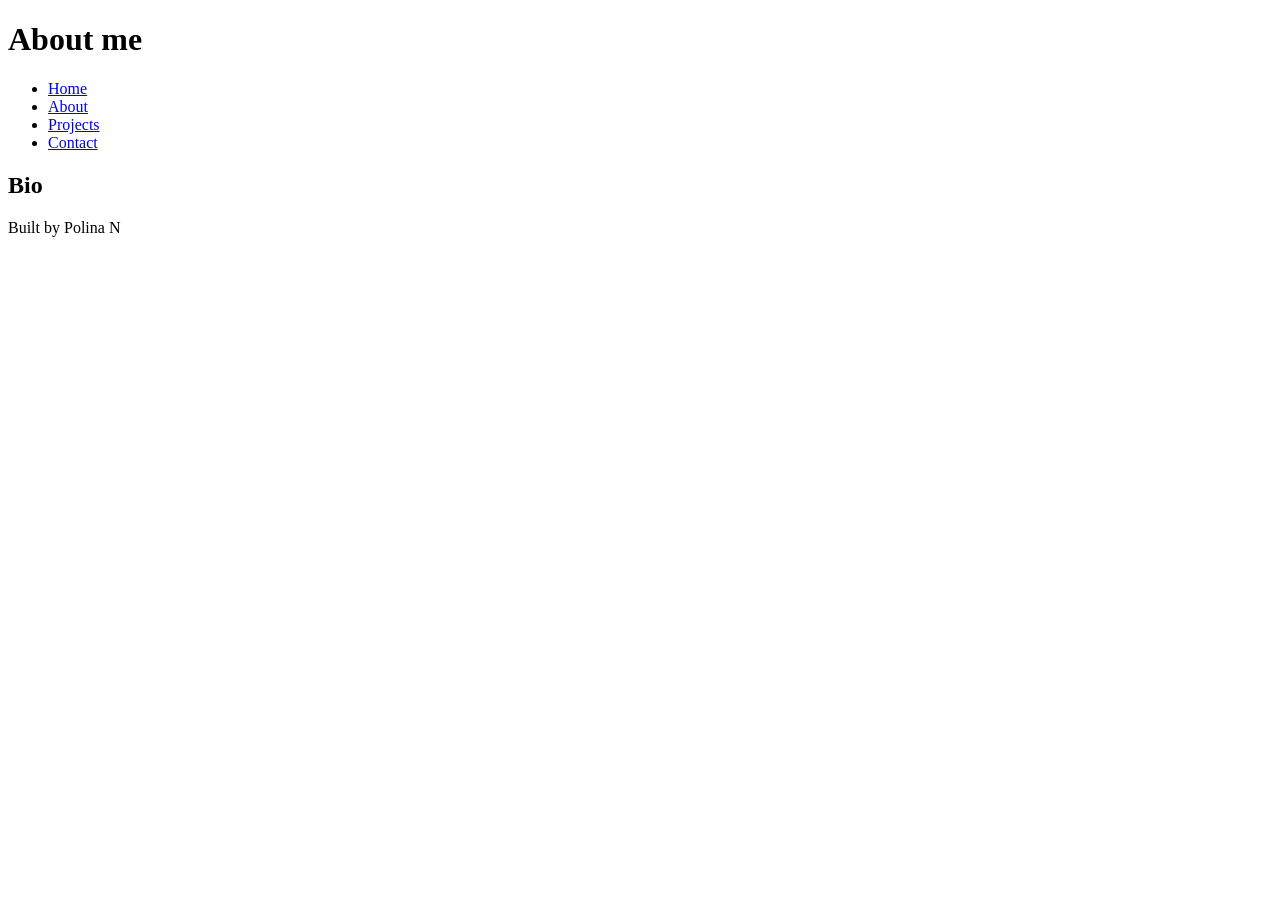
==== about.html @ 495b772e "html basics" ====
<!DOCTYPE html>
<html lang="en">
<head>
    <meta charset="UTF-8">
    <meta name="viewport" content="width=device-width, initial-scale=1.0">
    <title>About me</title>
</head>
<body>
    <header>
        <h1>About me</h1>
    </header>

    <nav>
         <ul>
            <li><a href="index.html">Home</a></li>
            <li><a href="about.html">About</a></li>
            <li><a href="projects.html">Projects</a></li>
            <li><a href="contact.html">Contact</a></li>
        </ul>
    </nav>

    <main>
        <section>
            <h2>Bio</h2>
        </section>
    </main>

    <footer>
        <p>Built by Polina N</p>
    </footer>
    
</body>
</html>
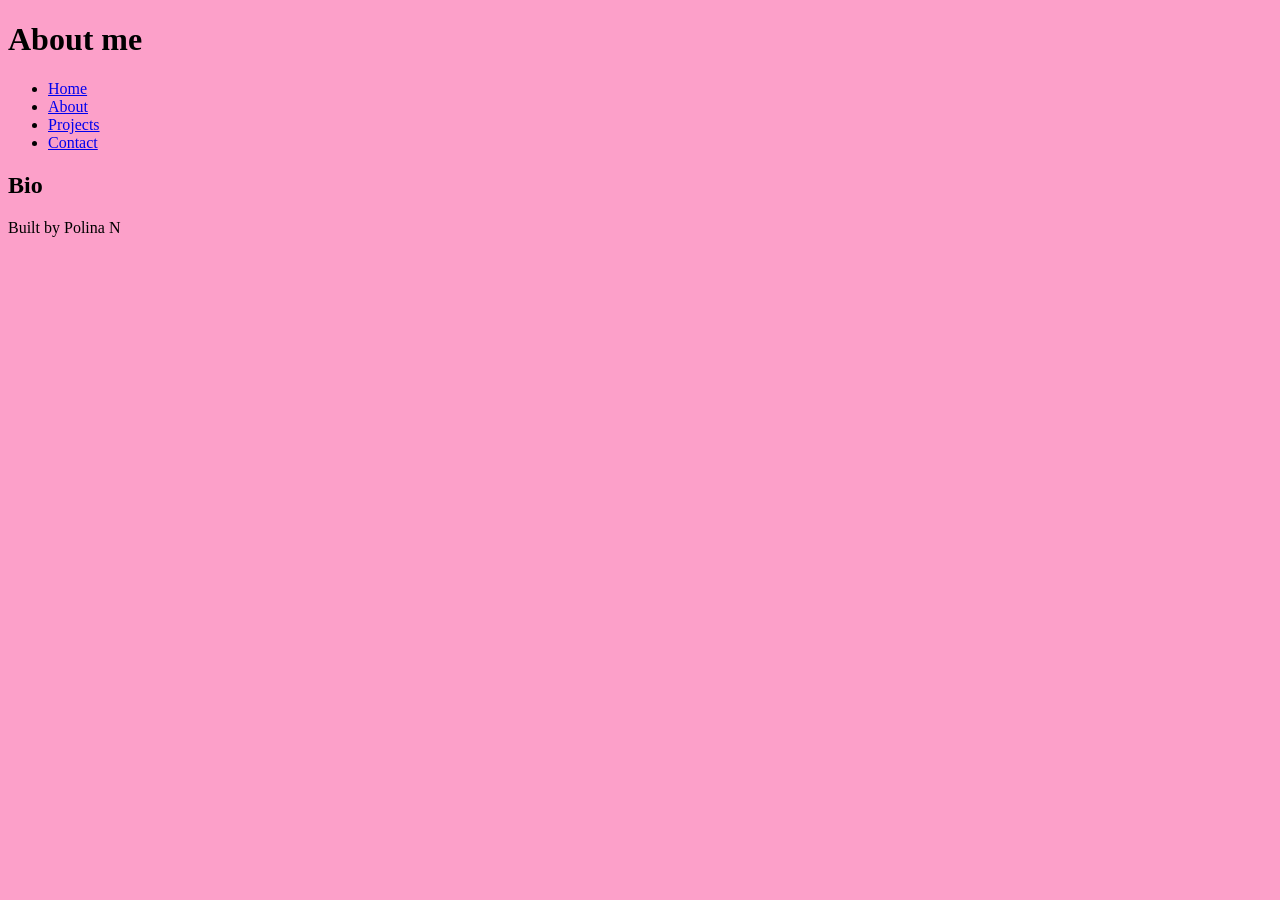
==== commit 30596f2b: "CSS and more content for html" ====
--- a/about.html
+++ b/about.html
@@ -3,6 +3,7 @@
 <head>
     <meta charset="UTF-8">
     <meta name="viewport" content="width=device-width, initial-scale=1.0">
+    <link rel="stylesheet" href="style.css">
     <title>About me</title>
 </head>
 <body>
--- a/style.css
+++ b/style.css
@@ -0,0 +1,11 @@
+/* CSS by Polina Namakanova */
+/* Color Palette
+black= #000000
+pink= #FCA0C9
+gray= #1E1E1E
+*/
+
+/* GLOBAL (base) MOBILE FIRST */
+body {
+    background-color: #fca0c9;
+}
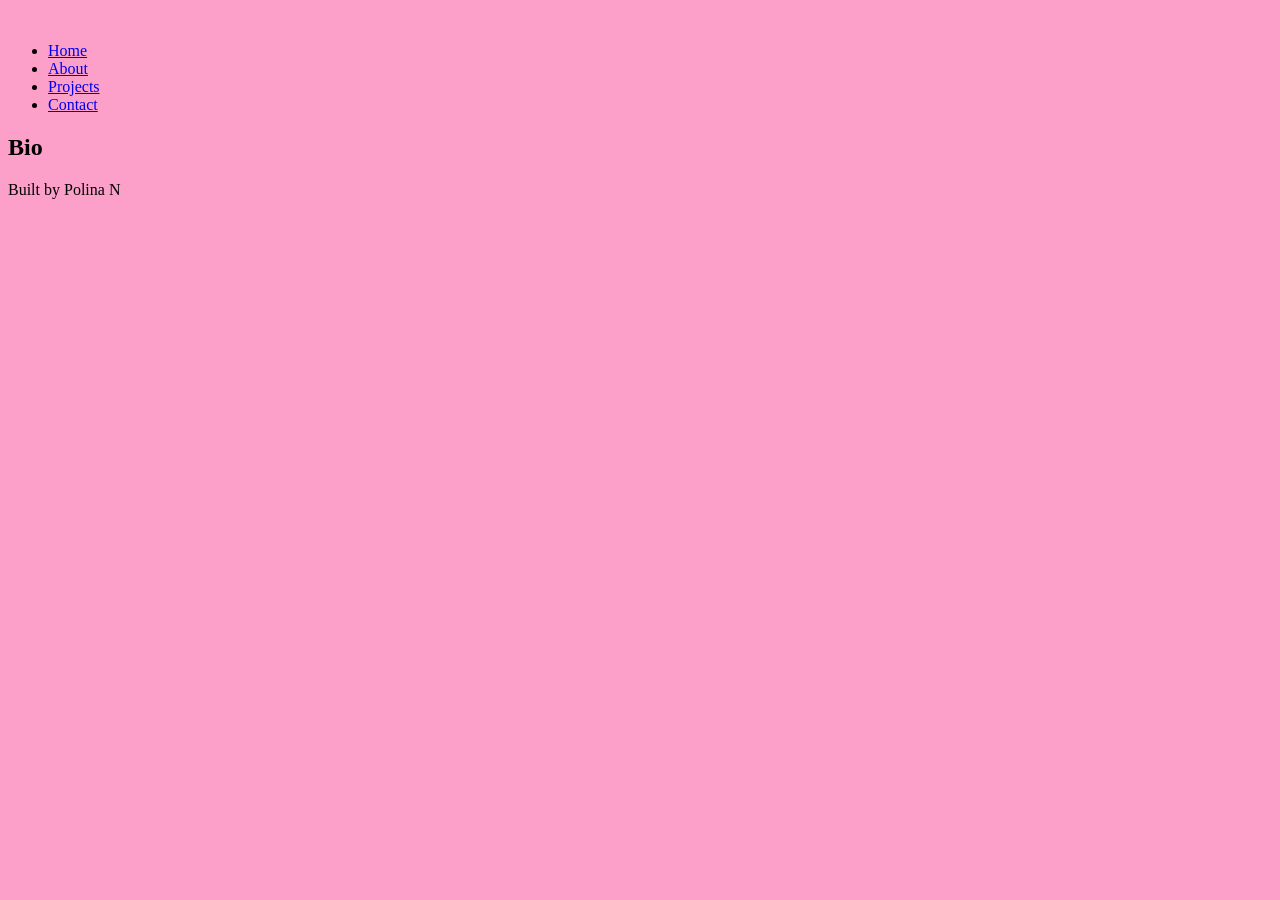
==== commit 0fcd5af0: "html structures Overall structure of all HTML pages and development of the main page" ====
--- a/about.html
+++ b/about.html
@@ -8,17 +8,17 @@
 </head>
 <body>
     <header>
-        <h1>About me</h1>
+        <div class="logo"></div><img src="" alt="">
+        <nav>
+            <ul>
+                <li><a href="index.html">Home</a></li>
+                <li><a href="about.html">About</a></li>
+                <li><a href="projects.html">Projects</a></li>
+                <li><a href="contact.html">Contact</a></li>
+            </ul>
+        </nav>
     </header>
 
-    <nav>
-         <ul>
-            <li><a href="index.html">Home</a></li>
-            <li><a href="about.html">About</a></li>
-            <li><a href="projects.html">Projects</a></li>
-            <li><a href="contact.html">Contact</a></li>
-        </ul>
-    </nav>
 
     <main>
         <section>
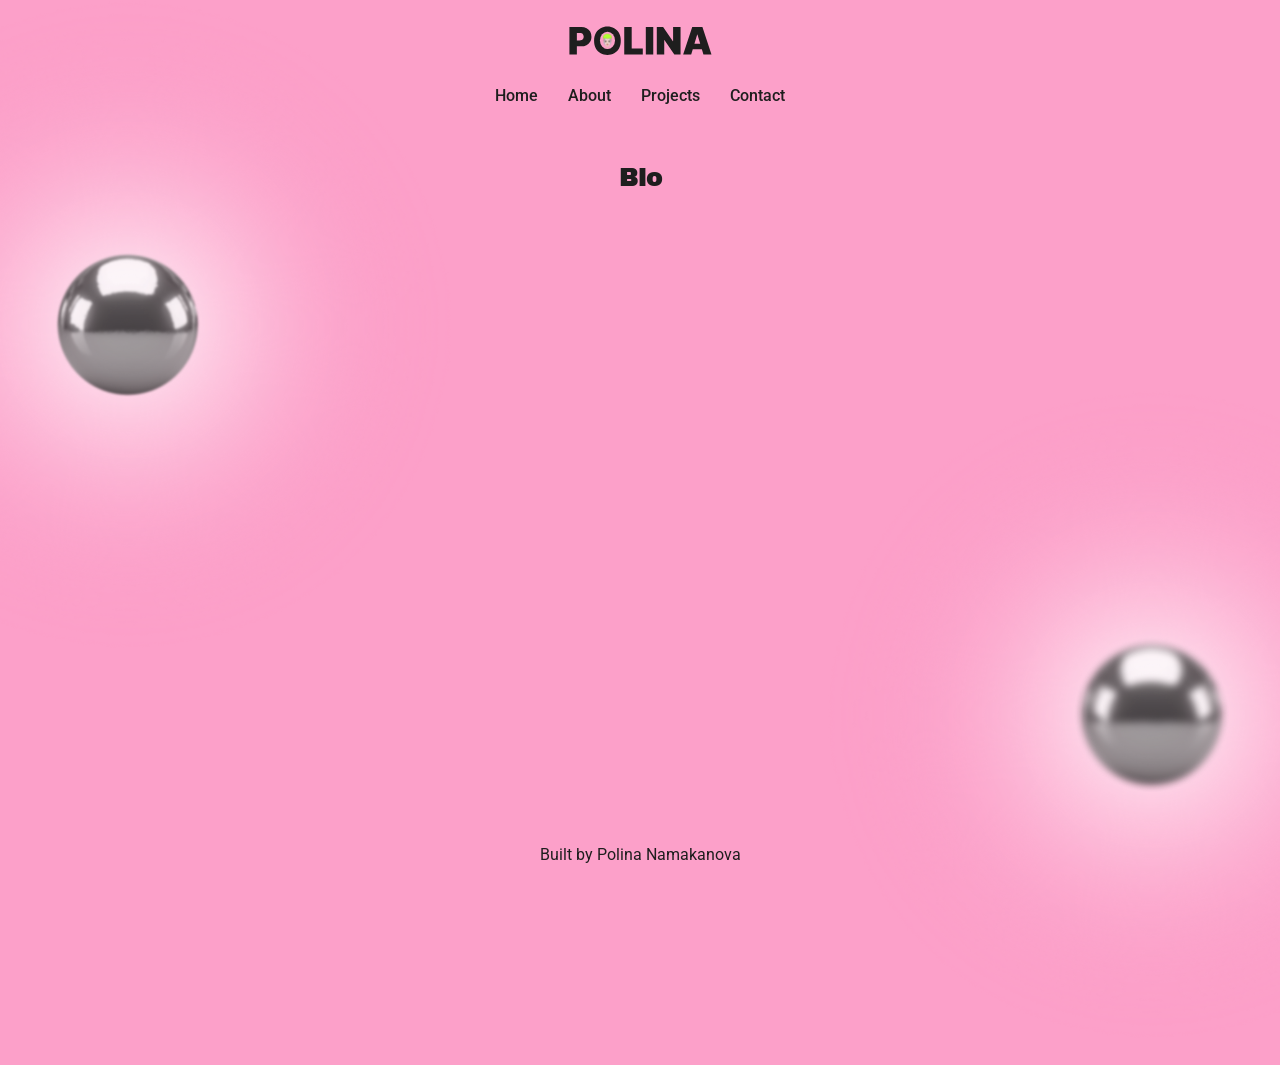
==== commit d26b486b: "Basic CSS setup Basic CSS settings and refinement of the first HTML page" ====
--- a/about.html
+++ b/about.html
@@ -3,12 +3,15 @@
 <head>
     <meta charset="UTF-8">
     <meta name="viewport" content="width=device-width, initial-scale=1.0">
+    <link rel="preconnect" href="https://fonts.googleapis.com">
+    <link rel="preconnect" href="https://fonts.gstatic.com" crossorigin>
+    <link href="https://fonts.googleapis.com/css2?family=Archivo+Black&family=Roboto:wght@400;500;700&display=swap" rel="stylesheet">
     <link rel="stylesheet" href="style.css">
     <title>About me</title>
 </head>
 <body>
     <header>
-        <div class="logo"></div><img src="" alt="">
+        <div class="logo"><img src="images/logo.svg" alt="Logo for Polina Portfolio"></div>
         <nav>
             <ul>
                 <li><a href="index.html">Home</a></li>
@@ -24,10 +27,15 @@
         <section>
             <h2>Bio</h2>
         </section>
+        <!-- Background -->
+        <section>
+            <div><img src="images/silverball_one.png" alt="A silver sphere with a white gradient in the background"></div>
+            <div><img src="images/silverball_two.png" alt="A silver sphere with a white gradient in the background"></div>
+        </section>
     </main>
 
     <footer>
-        <p>Built by Polina N</p>
+        <p>Built by Polina Namakanova</p>
     </footer>
     
 </body>
--- a/style.css
+++ b/style.css
@@ -5,7 +5,233 @@
 gray= #1E1E1E
 */
 
-/* GLOBAL (base) MOBILE FIRST */
-body {
-    background-color: #fca0c9;
+/* Base styles */
+
+@import url('https://fonts.googleapis.com/css2?family=Archivo+Black&family=Roboto:wght@400;500;700&display=swap');
+
+* {
+    box-sizing: border-box;
+}
+
+html, body {
+    width: 100%;
+    min-width: 320px;
+    margin: 0;
+    overflow-x: clip;
+    font-family: 'Roboto', sans-serif;
+    color: #1e1e1e;
+    background-color: #FCA0C9;
+}
+
+h1, h2, h3 {
+    font-family: 'Archivo Black', sans-serif;
+    color: #1e1e1e;
+}
+
+a {
+    color: inherit;
+    text-decoration: none;
+}
+
+img {
+    display: block;
+    max-width: 100%;
+    height: auto;
+}
+
+
+/* header */
+
+header {
+    position: relative;
+    display: flex;
+    flex-direction: column;
+    align-items: center;
+    padding: 20px;
+    gap: 20px;
+    z-index: 5;
+}
+
+.logo {
+    width: 150px;
+}
+
+.logo img {
+    width: 100%;
+}
+
+nav {
+    width: 100%;
+}
+
+nav ul {
+    display: flex;
+    justify-content: center;
+    flex-wrap: wrap;
+    gap: 30px;
+    list-style: none;
+    padding: 0;
+    margin: 0;
+}
+
+nav a {
+    font-size: 16px;
+    font-weight: 500;
+}
+
+
+/* main */
+
+main {
+    position: relative;
+    width: 100%;
+    min-height: 100vh;
+    padding: 20px;
+    text-align: center;
+}
+
+main h1 {
+    position: absolute;
+    top: 250px;
+    left: 50%;
+    transform: translateX(-50%);
+    width: 100%;
+    margin: 0;
+    font-size: 42px;
+    z-index: 2;
+}
+
+main > p {
+    position: absolute;
+    top: 330px;
+    left: 50%;
+    transform: translateX(-50%);
+    width: 90%;
+    margin: 0;
+    font-size: 16px;
+    line-height: 1.5;
+    z-index: 2;
+}
+
+main section:first-of-type {
+    position: relative;
+    width: 100%;
+    min-height: 850px;
+    z-index: 1;
+}
+
+main section:first-of-type img {
+    position: absolute;
+    height: auto;
+    transition: transform 0.4s ease;
+}
+
+main section:first-of-type img:hover {
+    transform: translateY(-12px) scale(1.07);
+}
+
+.picture_one img {
+    width: 30%;
+    top: 120px;
+    left: 1%;
+}
+
+.picture_two img {
+    width: 45%;
+    top: 50px;
+    right: 45%;
+}
+
+.picture_three img {
+    width: 40%;
+    top: 80px;
+    right: -5%;
+}
+
+.picture_four img {
+    width: 20%;
+    top: 170px;
+    left: 85%;
+}
+
+.picture_five img {
+    width: 20%;
+    top: 350px;
+    left: 2%;
+}
+
+.picture_six img {
+    width: 30%;
+    top: 380px;
+    right: 60%;
+}
+
+.picture_seven img {
+    width: 15%;
+    top: 350px;
+    left: 72%;
+}
+
+.picture_eight img {
+    width: 45%;
+    top: 300px;
+    right: -10%;
+}
+
+
+/* background */
+
+main section:last-of-type {
+    position: absolute;
+    inset: 0;
+    width: 100%;
+    z-index: 0;
+    pointer-events: none;
+}
+
+main section:last-of-type div {
+    position: absolute;
+    width: 700px;
+    animation: ball-parallax linear both;
+    animation-timeline: scroll(root);
+    animation-range: 0% 100%;
+}
+
+main section:last-of-type img {
+    width: 100%;
+}
+
+main section:last-of-type div:first-child {
+    top: -150px;
+    left: 10%;
+    transform: translateX(-50%);
+}
+
+main section:last-of-type div:last-child {
+    top: 240px;
+    left: 90%;
+    transform: translateX(-50%);
+}
+
+/* footer */
+footer {
+    position: fixed;
+    bottom: 20px;
+    left: 0;
+    width: 100%;
+    padding: 0 10px;
+    text-align: center;
+    font-size: 16px;
+    z-index: 10;
+}
+
+/* animation */
+@keyframes ball-parallax {
+    from {
+        translate: 0 -100px;
+    }
+
+    to {
+        translate: 0 250px;
+    }
 }
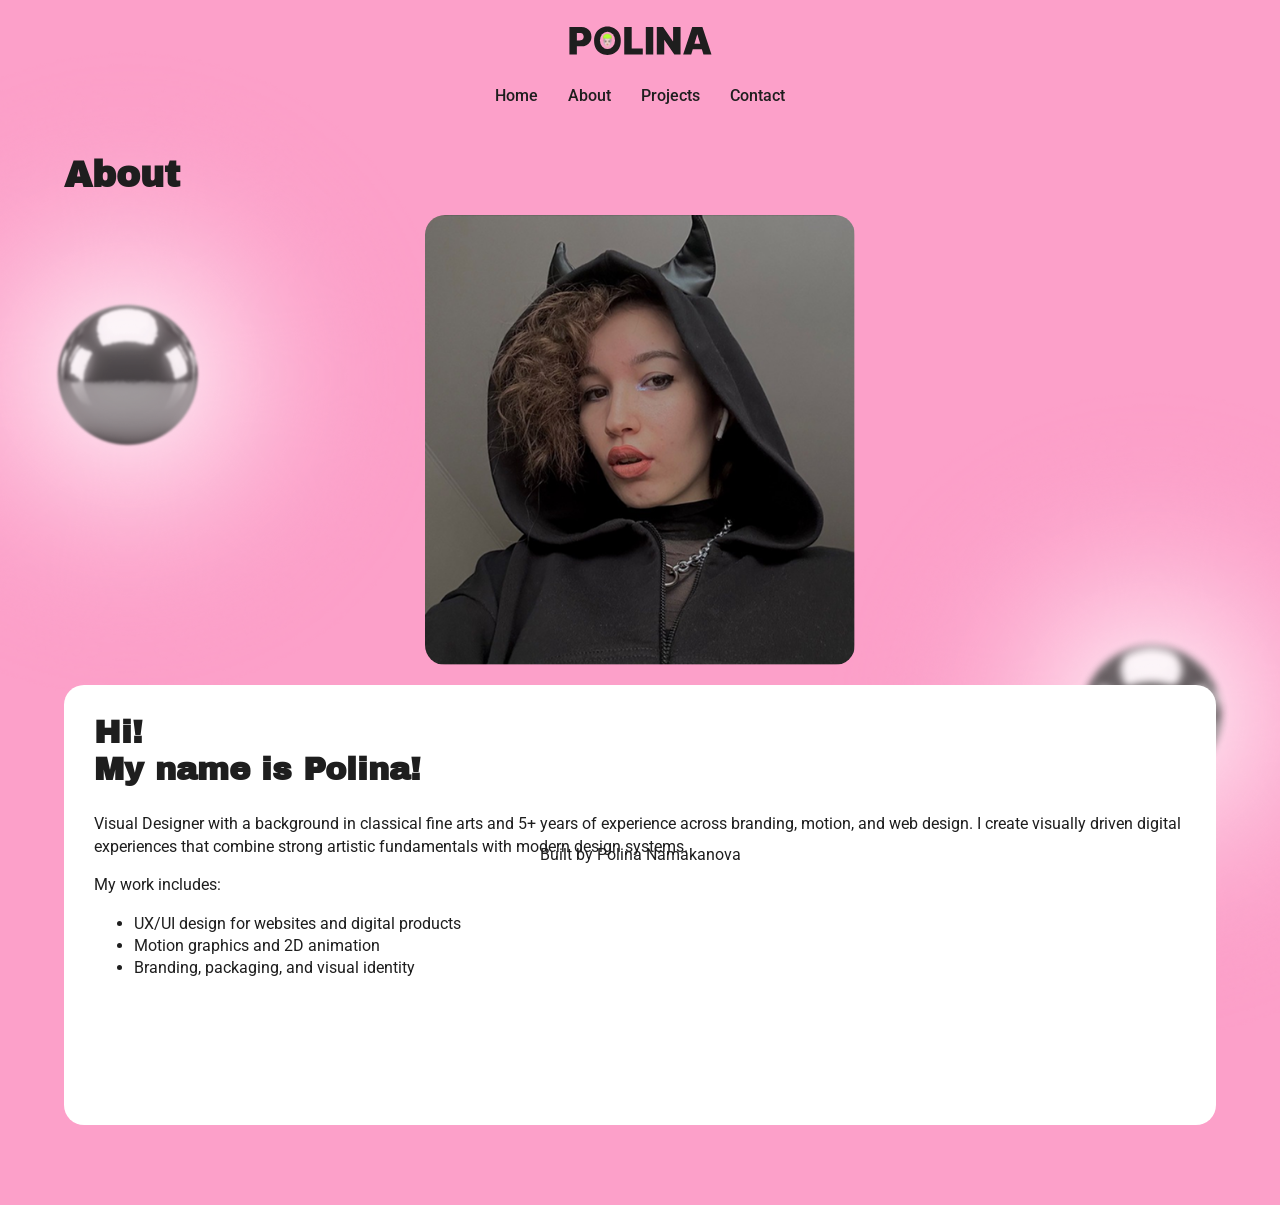
==== commit 04dcca75: "Added About page Created the About page and styled it with CSS" ====
--- a/about.html
+++ b/about.html
@@ -23,9 +23,37 @@
     </header>
 
 
-    <main>
-        <section>
-            <h2>Bio</h2>
+    <main class="about-page">
+        <h1>About</h1>
+
+        <!-- Profile photo -->
+        <img class="about-photo" src="images/me.png" alt="Portrait of Polina">
+
+        <!-- About text -->
+        <section class="about-info">
+            <h2>
+                Hi!<br>
+                My name is Polina!
+            </h2>
+
+            <p>
+                Visual Designer with a background in classical fine arts
+                and 5+ years of experience across branding, motion,
+                and web design. I create visually driven digital
+                experiences that combine strong artistic fundamentals
+                with modern design systems.
+            </p>
+
+            <p>
+                My work includes:
+            </p>
+
+            <ul>
+                <li>UX/UI design for websites and digital products</li>
+                <li>Motion graphics and 2D animation</li>
+                <li>Branding, packaging, and visual identity</li>
+            </ul>
+
         </section>
         <!-- Background -->
         <section>
--- a/style.css
+++ b/style.css
@@ -202,7 +202,7 @@
 }
 
 main section:last-of-type div:first-child {
-    top: -150px;
+    top: -100px;
     left: 10%;
     transform: translateX(-50%);
 }
@@ -211,6 +211,59 @@
     top: 240px;
     left: 90%;
     transform: translateX(-50%);
+}
+
+/* About page */
+main.about-page {
+    position: relative;
+    width: 100%;
+    min-height: 100vh;
+    padding: 30px 5% 80px;
+    text-align: center;
+}
+
+main.about-page > h1 {
+    position: relative;
+    top: auto;
+    left: auto;
+    transform: none;
+    z-index: 2;
+    margin: 0 auto 20px;
+    font-size: 36px;
+    text-align: left;
+}
+
+main.about-page .about-photo {
+    position: relative;
+    z-index: 2;
+    height: 450px;
+    margin: 0 auto 20px;
+    object-fit: cover;
+    border-radius: 20px;
+}
+
+main.about-page section.about-info {
+    position: relative;
+    inset: auto;
+    z-index: 2;
+    min-height: 440px;
+    margin: 0 auto;
+    padding: 30px;
+    background-color: white;
+    border-radius: 20px;
+    text-align: left;
+}
+
+main.about-page .about-info h2 {
+    margin: 0 0 25px;
+    font-size: 32px;
+    line-height: 1.15;
+}
+
+main.about-page .about-info p,
+main.about-page .about-info li {
+    font-size: 16px;
+    line-height: 1.4;
 }
 
 /* footer */
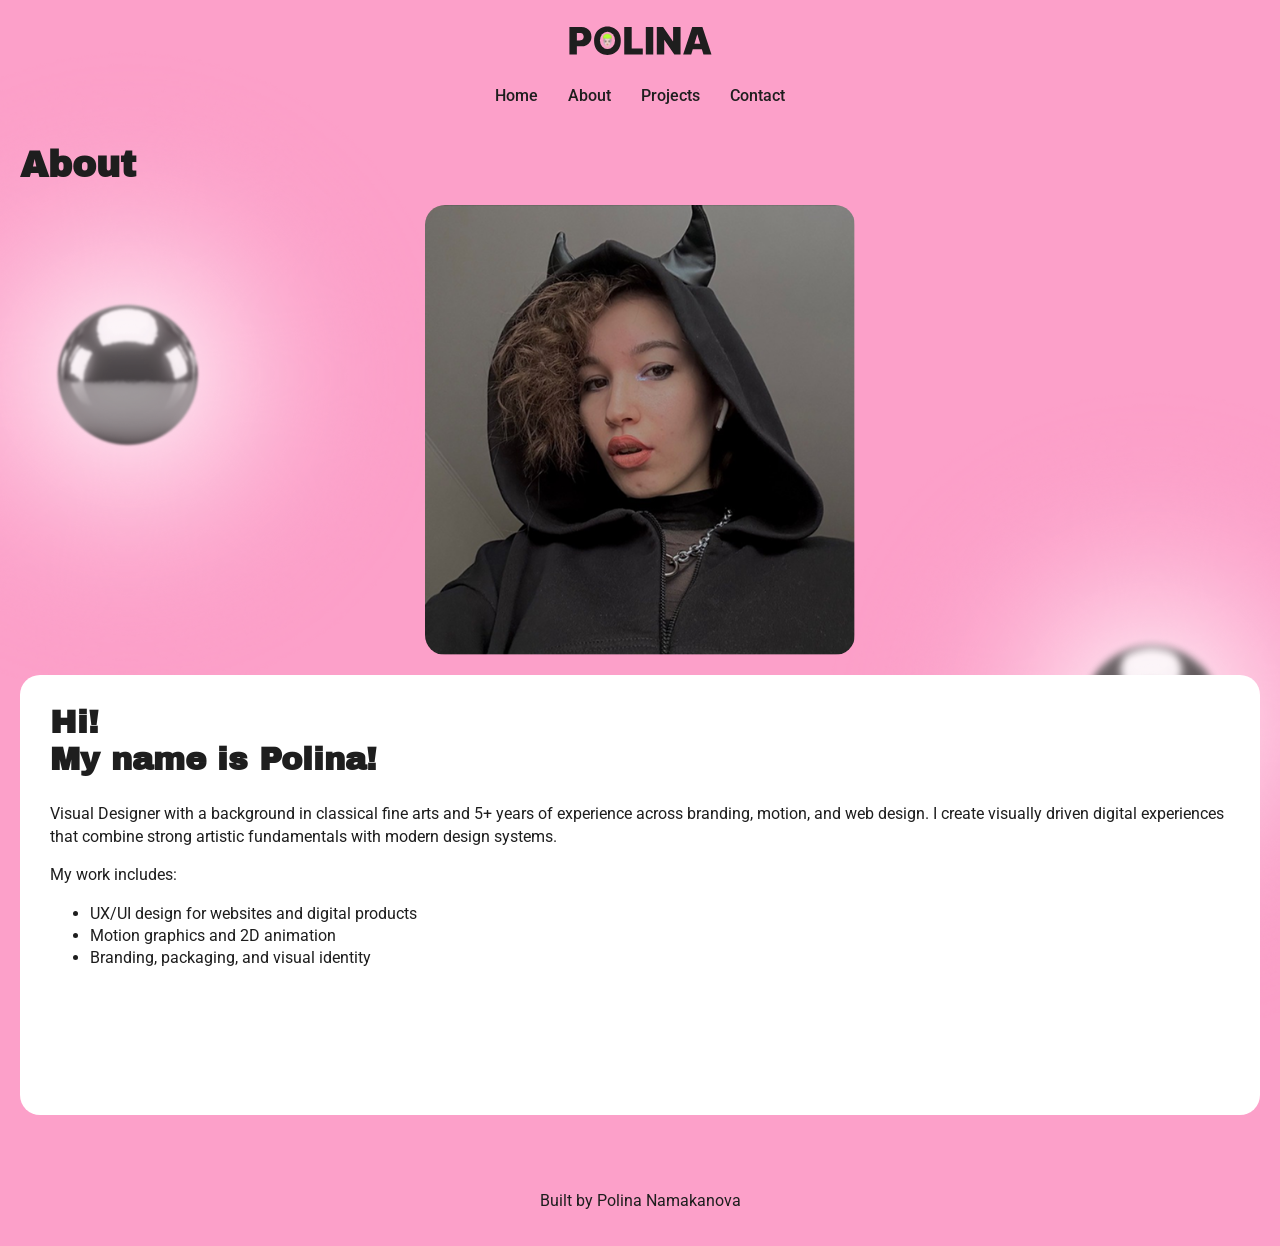
==== commit fbf358e9: "CSS Update Refined and improved the CSS styles" ====
--- a/about.html
+++ b/about.html
@@ -22,7 +22,6 @@
         </nav>
     </header>
 
-
     <main class="about-page">
         <h1>About</h1>
 
@@ -35,7 +34,6 @@
                 Hi!<br>
                 My name is Polina!
             </h2>
-
             <p>
                 Visual Designer with a background in classical fine arts
                 and 5+ years of experience across branding, motion,
@@ -47,22 +45,21 @@
             <p>
                 My work includes:
             </p>
-
             <ul>
                 <li>UX/UI design for websites and digital products</li>
                 <li>Motion graphics and 2D animation</li>
                 <li>Branding, packaging, and visual identity</li>
             </ul>
-
         </section>
+        
         <!-- Background -->
-        <section>
+         <section>
             <div><img src="images/silverball_one.png" alt="A silver sphere with a white gradient in the background"></div>
             <div><img src="images/silverball_two.png" alt="A silver sphere with a white gradient in the background"></div>
         </section>
     </main>
 
-    <footer>
+    <footer class="static-footer">
         <p>Built by Polina Namakanova</p>
     </footer>
     
--- a/style.css
+++ b/style.css
@@ -1,6 +1,7 @@
 /* CSS by Polina Namakanova */
 /* Color Palette
 black= #000000
+white= #FFFFFF
 pink= #FCA0C9
 gray= #1E1E1E
 */
@@ -23,6 +24,12 @@
     background-color: #FCA0C9;
 }
 
+body {
+    min-height: 100vh;
+    display: flex;
+    flex-direction: column;
+}
+
 h1, h2, h3 {
     font-family: 'Archivo Black', sans-serif;
     color: #1e1e1e;
@@ -40,15 +47,14 @@
 }
 
 
-/* header */
-
+/* Header */
 header {
     position: relative;
     display: flex;
     flex-direction: column;
     align-items: center;
+    gap: 20px;
     padding: 20px;
-    gap: 20px;
     z-index: 5;
 }
 
@@ -69,9 +75,9 @@
     justify-content: center;
     flex-wrap: wrap;
     gap: 30px;
+    margin: 0;
+    padding: 0;
     list-style: none;
-    padding: 0;
-    margin: 0;
 }
 
 nav a {
@@ -80,12 +86,10 @@
 }
 
 
-/* main */
-
+/* Main */
 main {
     position: relative;
-    width: 100%;
-    min-height: 100vh;
+    flex: 1;
     padding: 20px;
     text-align: center;
 }
@@ -94,9 +98,9 @@
     position: absolute;
     top: 250px;
     left: 50%;
+    width: 100%;
+    margin: 0;
     transform: translateX(-50%);
-    width: 100%;
-    margin: 0;
     font-size: 42px;
     z-index: 2;
 }
@@ -105,9 +109,9 @@
     position: absolute;
     top: 330px;
     left: 50%;
-    transform: translateX(-50%);
     width: 90%;
     margin: 0;
+    transform: translateX(-50%);
     font-size: 16px;
     line-height: 1.5;
     z-index: 2;
@@ -116,7 +120,6 @@
 main section:first-of-type {
     position: relative;
     width: 100%;
-    min-height: 850px;
     z-index: 1;
 }
 
@@ -130,6 +133,8 @@
     transform: translateY(-12px) scale(1.07);
 }
 
+
+/* Portfolio pictures */
 .picture_one img {
     width: 30%;
     top: 120px;
@@ -179,8 +184,7 @@
 }
 
 
-/* background */
-
+/* Background */
 main section:last-of-type {
     position: absolute;
     inset: 0;
@@ -213,12 +217,11 @@
     transform: translateX(-50%);
 }
 
+
 /* About page */
 main.about-page {
-    position: relative;
-    width: 100%;
-    min-height: 100vh;
-    padding: 30px 5% 80px;
+    width: 100%;
+    min-height: auto;
     text-align: center;
 }
 
@@ -226,47 +229,162 @@
     position: relative;
     top: auto;
     left: auto;
+    margin: 0 auto 20px;
     transform: none;
-    z-index: 2;
-    margin: 0 auto 20px;
     font-size: 36px;
     text-align: left;
+    z-index: 2;
 }
 
 main.about-page .about-photo {
     position: relative;
-    z-index: 2;
     height: 450px;
     margin: 0 auto 20px;
     object-fit: cover;
     border-radius: 20px;
-}
-
-main.about-page section.about-info {
-    position: relative;
-    inset: auto;
-    z-index: 2;
+    z-index: 2;
+}
+
+main.about-page .about-info {
+    position: relative;
     min-height: 440px;
     margin: 0 auto;
     padding: 30px;
     background-color: white;
     border-radius: 20px;
     text-align: left;
-}
-
-main.about-page .about-info h2 {
+    z-index: 2;
+}
+
+.about-info h2 {
     margin: 0 0 25px;
     font-size: 32px;
     line-height: 1.15;
 }
 
-main.about-page .about-info p,
-main.about-page .about-info li {
+.about-info p,
+.about-info li {
     font-size: 16px;
     line-height: 1.4;
 }
 
-/* footer */
+
+/* Projects page */
+main.projects-page {
+    width: 100%;
+    min-height: auto;
+    padding: 20px;
+}
+
+main.projects-page > h1 {
+    position: relative;
+    top: auto;
+    left: auto;
+    width: 100%;
+    max-width: 700px;
+    margin: 0 auto 20px;
+    transform: none;
+    font-size: 36px;
+    text-align: left;
+}
+
+.project-card {
+    position: relative;
+    display: flex;
+    align-items: stretch;
+    gap: 20px;
+    width: 100%;
+    max-width: 700px;
+    margin: 0 auto 25px;
+    padding: 15px;
+    background-color: white;
+    border-radius: 20px;
+    z-index: 2;
+}
+
+.project-card > img {
+    width: 45%;
+    aspect-ratio: 1 / 1;
+    object-fit: cover;
+    border-radius: 10px;
+}
+
+.project-info {
+    display: flex;
+    flex: 1;
+    flex-direction: column;
+    text-align: left;
+}
+
+.project-info h2 {
+    margin: 20px 0;
+    font-family: 'Roboto', sans-serif;
+    font-size: 16px;
+}
+
+.project-info p {
+    margin: 5px 0;
+    font-size: 12px;
+    line-height: 1.3;
+}
+
+.project-info a {
+    align-self: flex-end;
+    margin-top: auto;
+    font-size: 15px;
+    font-weight: 600;
+}
+
+
+/* Contact page */
+main.contact-page {
+    display: flex;
+    align-items: center;
+    justify-content: center;
+    width: 100%;
+    padding: 30px 5% 40px;
+}
+
+.contact-info {
+    position: relative;
+    width: 100%;
+    padding: 40px 30px;
+    background-color: white;
+    border-radius: 25px;
+    text-align: center;
+    z-index: 2;
+}
+
+.contact-info h1 {
+    position: relative;
+    top: auto;
+    left: auto;
+    width: 100%;
+    margin: 10px 0 20px;
+    transform: none;
+    font-size: 36px;
+}
+
+.contact-info p {
+    font-size: 16px;
+    line-height: 1.4;
+    text-align: center;
+}
+
+.contact-links {
+    display: flex;
+    flex-direction: column;
+    align-items: center;
+    gap: 5px;
+    margin-top: 20px;
+}
+
+.contact-links a {
+    font-size: 16px;
+}
+
+
+/* Footer */
 footer {
     position: fixed;
     bottom: 20px;
@@ -278,7 +396,14 @@
     z-index: 10;
 }
 
-/* animation */
+.static-footer {
+    position: static;
+    margin-top: 20px;
+    padding: 20px 10px;
+}
+
+
+/* Animation */
 @keyframes ball-parallax {
     from {
         translate: 0 -100px;
